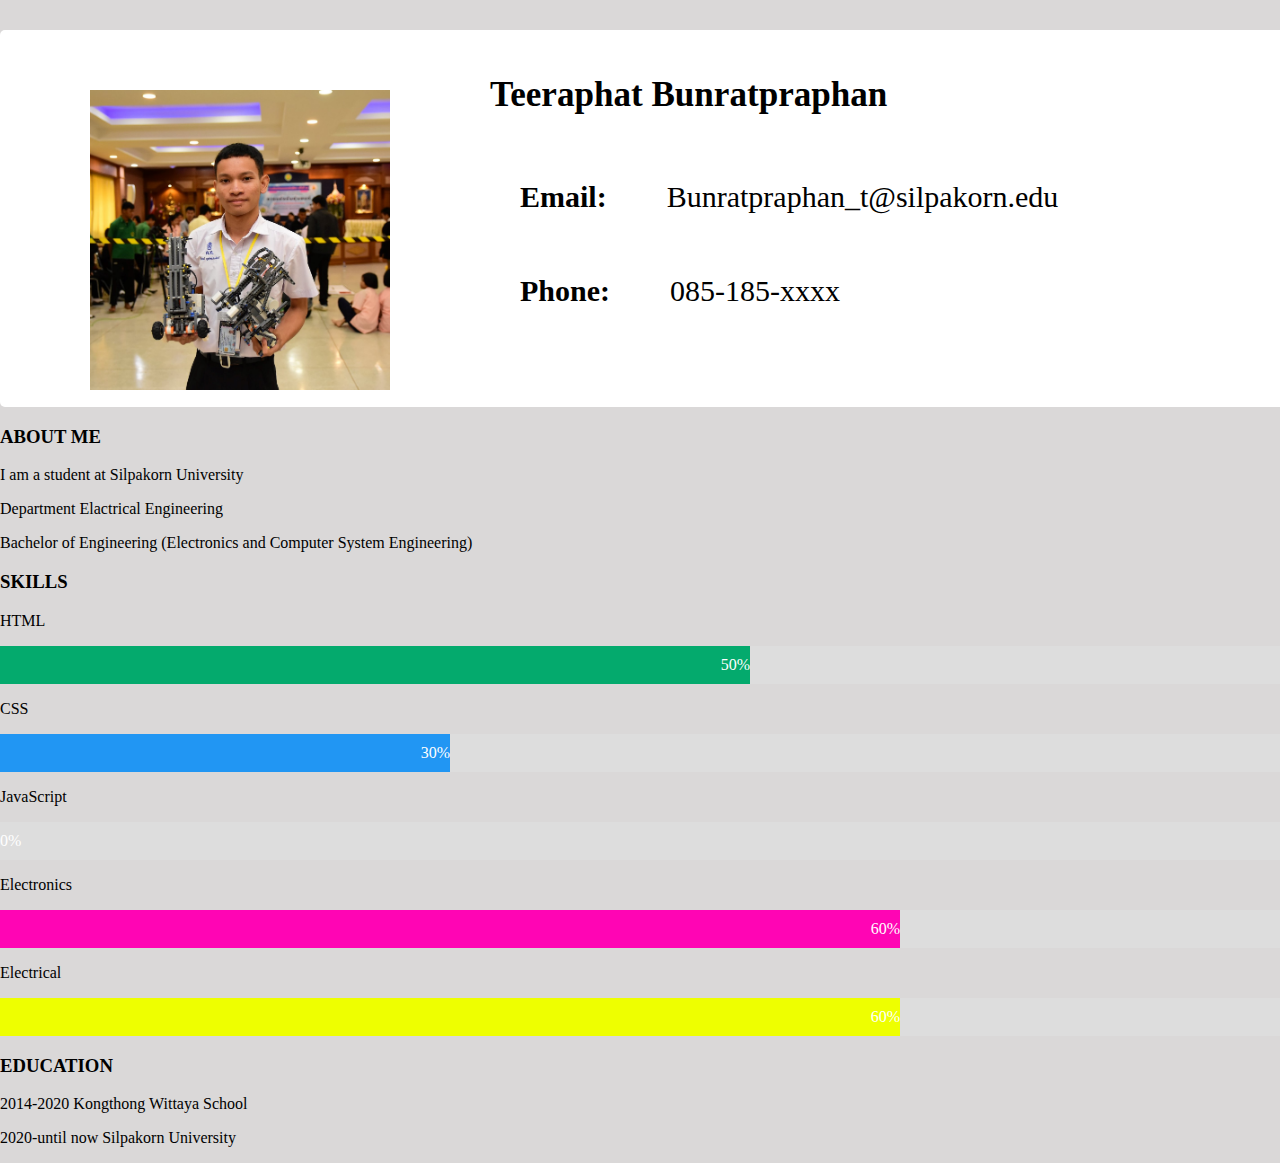
==== index.html @ 138d0110 "fix all" ====
<!DOCTYPE html>
<html>
    <head>
        <meta charset="utf-8">
        <meta http-equiv="X-UA-Compatible" content="IE=edge">
        <title></title>
        <meta name="description" content="">
        <meta name="viewport" content="width=device-width, initial-scale=1">
        <link rel="stylesheet" href="style.css">

    </head>
    <body>
        <div class="centercolumn">
            <div class="P_name_contact">
                <div>
                    <img src="teeraphat.jpg">
                </div>
                <div class="contact1">
                    <div class="name">
                        <h3> Teeraphat Bunratpraphan</h3>
                    </div>
                    <div class="email">
                        <div>
                            <h3>Email:</h3>
                        </div>
                        <div>
                            <p>Bunratpraphan_t@silpakorn.edu</p>
                        </div>
                    </div>
                    <div class="phone">
                        <div>
                            <h3>Phone:</h3>
                        </div>
                        <div>
                            <p>085-185-xxxx</p>
                        </div>
                    </div>
                </div>
            </div>
            
            <h3> ABOUT ME </h3>
            <p class="aboutme"> I am a student at Silpakorn University</p>
            <p class="aboutme">Department Elactrical Engineering</p>
            <p class="aboutme">Bachelor of Engineering (Electronics and Computer System Engineering)</p>
            <h3> SKILLS </h3>
            <p>HTML</p>
                <div class="container">
                <div class="skills html">50%</div>
            </div>

            <p>CSS</p>
                <div class="container">
                <div class="skills css">30%</div>
            </div>

            <p>JavaScript</p>
                <div class="container">
                <div class="skills js">0%</div>
            </div>

            <p>Electronics</p>
                <div class="container">
                <div class="skills Electronics">60%</div>
            </div>
            <p>Electrical</p>
                <div class="container">
                <div class="skills Electrical">60%</div>
            </div>
            <h3> EDUCATION </h3>
            <p>2014-2020 Kongthong Wittaya School</p>
            <p>2020-until now Silpakorn University</p>
        </div>
        <script src="" async defer></script>
    </body>
</html>
---- style.css ----
body {
    margin:0 auto;
    width: 1500px;
    background-color: #dad8d8;
    font-family: "Calibri";
}

.P_name_contact > div > img {
    width: 300px;
    height: 300px;
}

.P_name_contact {
    display: flex;
    margin-left:  0px;
    margin-right: 0px;
    margin-top: 30px;
    border-width: 200px;
    border-radius: 5px;
    background-color: #ffffff;
}
  
.P_name_contact > div {
    margin: 10px;
    padding-left: 80px;
    font-size: 30px;
}

.P_name_contact > div > img {
    padding-top: 50px;
}
.contact {
    padding-top: 80px;
}
.email, .phone {
    display: flex;
}

.email > div > h3, .phone > div > h3 {
    font-size: 30px;
    margin: 30px;
}
.email > div > p, .phone > div > p {
    font-size: 30px;
    margin: 30px;
}

.aboutme {
    display: block;
}
.container {
  width: 100%;
  background-color: #ddd;
}

.skills {
  text-align: right;
  padding-top: 10px;
  padding-bottom: 10px;
  color: white;
}

.html {width: 50%; background-color: #04AA6D;}
.css {width: 30%; background-color: #2196F3;}
.js {width: 0%; background-color: #f44336;}
.Electronics {width: 60%; background-color: #ff05b4;}
.Electrical {width: 60%; background-color: #eeff00;}
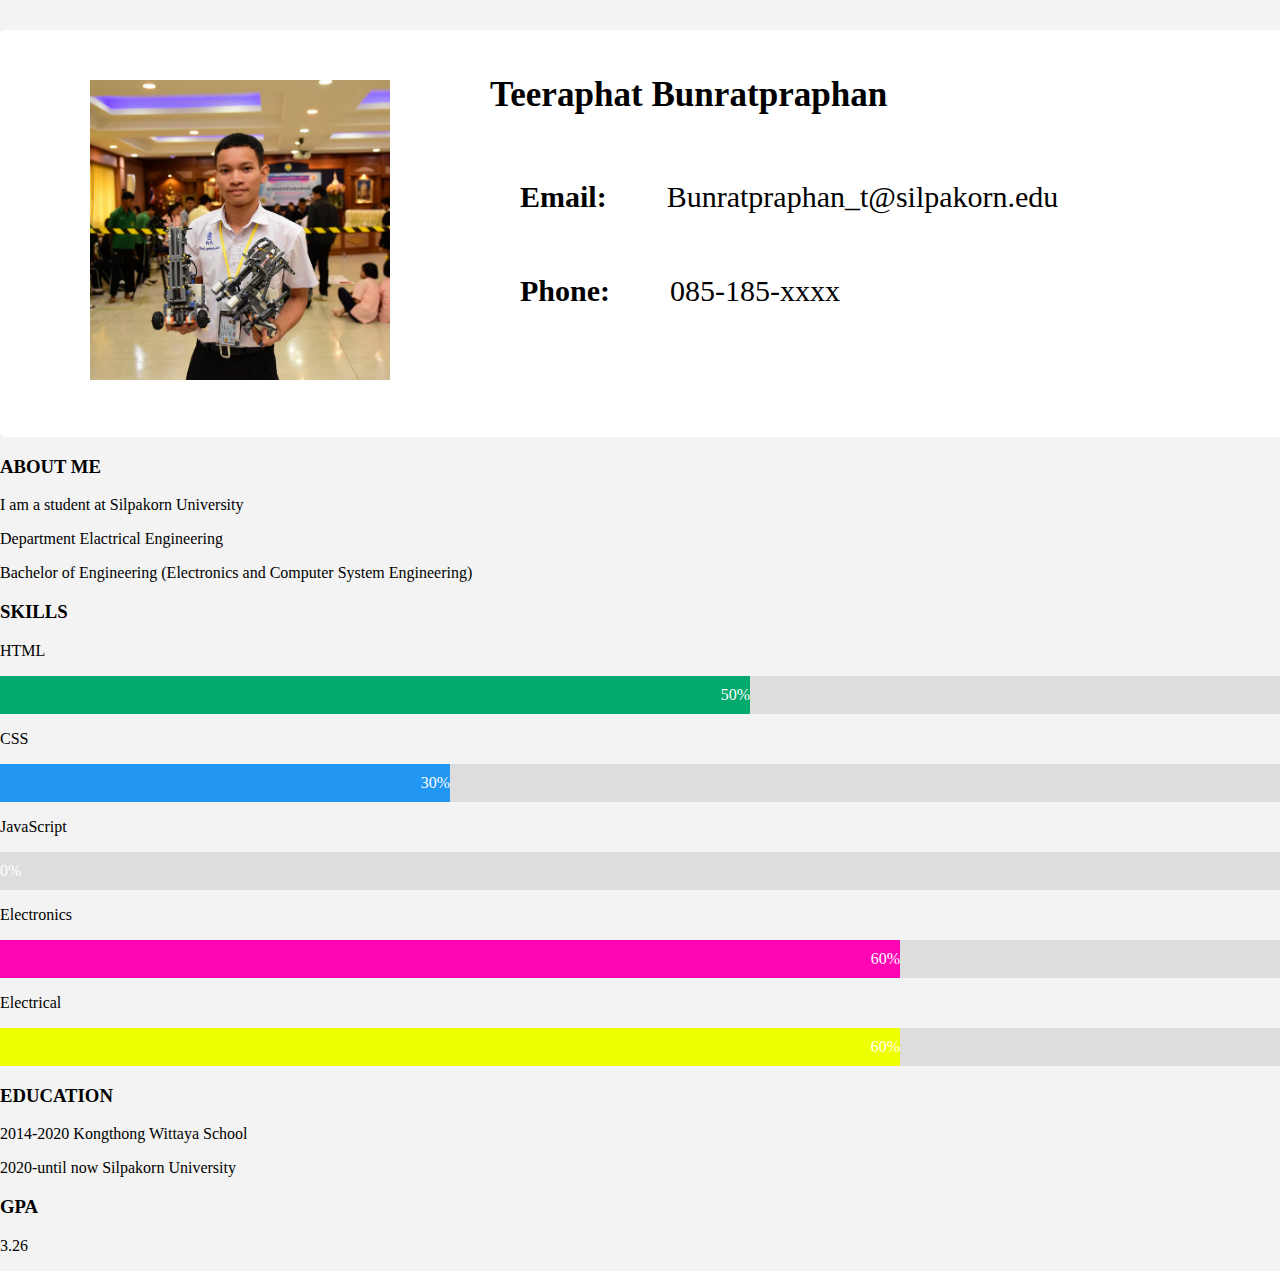
==== commit b5e81e8c: "add gpa" ====
--- a/index.html
+++ b/index.html
@@ -69,6 +69,8 @@
             <h3> EDUCATION </h3>
             <p>2014-2020 Kongthong Wittaya School</p>
             <p>2020-until now Silpakorn University</p>
+            <h3> GPA </h3>
+            <p>3.26</p>
         </div>
         <script src="" async defer></script>
     </body>
--- a/style.css
+++ b/style.css
@@ -1,7 +1,7 @@
 body {
     margin:0 auto;
     width: 1500px;
-    background-color: #dad8d8;
+    background-color: #f3f3f3;
     font-family: "Calibri";
 }
 
@@ -27,7 +27,8 @@
 }
 
 .P_name_contact > div > img {
-    padding-top: 50px;
+    padding-top: 40px;
+    padding-bottom: 40px;
 }
 .contact {
     padding-top: 80px;
